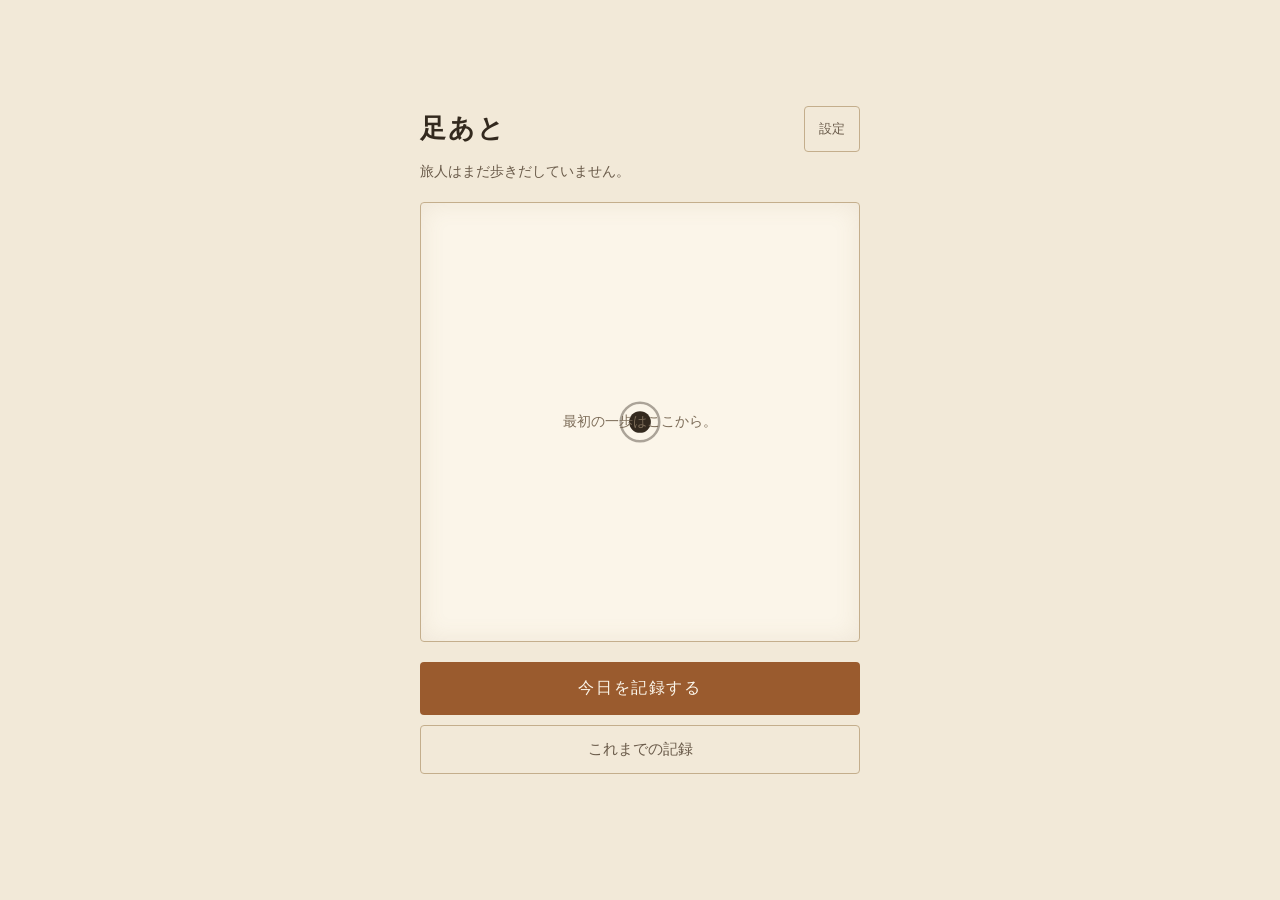
==== ashiato/index.html @ a390a747 "ashiato（足あと・地図型日記）を追加 書いた内容が地図の形になる日記アプリ。 localStorage完結、SVG描画。  - タグごとに進む方角が決まる（地図の形が生活の偏りを表す） - 文字" ====
<!DOCTYPE html>
<html lang="ja">
<head>
<meta charset="UTF-8">
<meta name="viewport" content="width=device-width, initial-scale=1.0">
<meta name="theme-color" content="#F2E9D8">
<title>足あと</title>
<meta name="description" content="今日の出来事を短く書くと、地図の上を旅人が進みます。書いた内容がそのまま地図の形になる日記。">

<meta property="og:type" content="website">
<meta property="og:title" content="足あと">
<meta property="og:description" content="今日の出来事を短く書くと、地図の上を旅人が進みます。書いた内容がそのまま地図の形になる日記。">
<meta property="og:url" content="https://denty1778.github.io/ashiato/">
<meta property="og:site_name" content="足あと">
<meta property="og:locale" content="ja_JP">
<meta name="twitter:card" content="summary">

<link rel="stylesheet" href="style.css">
</head>
<body>

  <main class="stage">

    <!-- 地図（ホーム） -->
    <section id="screen-map" class="screen is-active">
      <div class="map-head">
        <div>
          <h1>足あと</h1>
          <p class="traveler" id="traveler">旅人はまだ歩きだしていません。</p>
        </div>
        <button type="button" class="icon-text-btn" id="go-settings">設定</button>
      </div>

      <div class="map-frame">
        <svg id="map" viewBox="0 0 100 100" role="img" aria-label="これまでの足あとの地図"></svg>
        <p class="map-empty" id="map-empty">最初の一歩はここから。</p>
      </div>

      <p class="stat" id="stat"></p>

      <button type="button" class="primary-btn" id="go-write">今日を記録する</button>
      <button type="button" class="ghost-btn" id="go-list">これまでの記録</button>
    </section>

    <!-- 記録 -->
    <section id="screen-write" class="screen">
      <button type="button" class="back-btn" data-back="map">← もどる</button>
      <h2 id="write-title">今日の出来事</h2>
      <p class="date" id="write-date"></p>

      <form id="write-form">
        <textarea id="input-text" rows="5" maxlength="400" placeholder="なにがありましたか。ひとことでも構いません。"></textarea>
        <p class="counter" id="counter">0文字</p>

        <span class="label">タグ（方角が決まります）</span>
        <div class="tag-picker" id="tag-picker"></div>

        <div class="tag-add">
          <input type="text" id="new-tag" maxlength="12" placeholder="タグを追加" autocomplete="off">
          <button type="button" id="add-tag" class="sub-btn">追加</button>
        </div>

        <p class="error" id="write-error" hidden></p>
        <button type="submit" class="primary-btn" id="write-btn">記録する</button>
      </form>
    </section>

    <!-- 記録したあと -->
    <section id="screen-done" class="screen">
      <h2 id="done-title">今日のぶん、進みました</h2>
      <p class="done-steps" id="done-steps"></p>
      <p class="done-note" id="done-note"></p>
      <button type="button" class="primary-btn" data-back="map">地図を見る</button>
    </section>

    <!-- ランドマーク詳細 -->
    <section id="screen-detail" class="screen">
      <button type="button" class="back-btn" data-back="map">← 地図へ</button>
      <p class="detail-type" id="detail-type"></p>
      <h2 id="detail-date"></h2>
      <div class="detail-tags" id="detail-tags"></div>
      <p class="detail-text" id="detail-text"></p>
    </section>

    <!-- 一覧 -->
    <section id="screen-list" class="screen">
      <button type="button" class="back-btn" data-back="map">← もどる</button>
      <h2>これまでの記録 <span class="count" id="list-count"></span></h2>
      <div id="entry-list" class="entry-list"></div>
    </section>

    <!-- 設定 -->
    <section id="screen-settings" class="screen">
      <button type="button" class="back-btn" data-back="map">← もどる</button>
      <h2>設定</h2>

      <div class="setting-group">
        <h3 class="setting-title">タグと方角</h3>
        <p class="setting-note">タグごとに進む方角が決まっています。地図の形は、どのタグをよく使うかで変わります。</p>
        <div id="tag-manage" class="tag-manage"></div>
        <div class="tag-add">
          <input type="text" id="new-tag-2" maxlength="12" placeholder="タグを追加" autocomplete="off">
          <button type="button" id="add-tag-2" class="sub-btn">追加</button>
        </div>
      </div>

      <div class="setting-group">
        <h3 class="setting-title">データ</h3>
        <p class="setting-note" id="storage-note"></p>
        <div class="backup-btns">
          <button type="button" class="sub-btn" id="export-btn">バックアップを保存</button>
          <button type="button" class="sub-btn" id="import-btn">バックアップから復元</button>
          <input type="file" accept="application/json,.json" id="file-import" hidden>
        </div>
        <p class="backup-result" id="backup-result" hidden></p>
      </div>
    </section>

  </main>

  <script src="script.js"></script>
</body>
</html>
---- ashiato/style.css ----
:root {
  --bg: #F2E9D8;
  --paper: #FBF5E9;
  --card: #FFFDF7;
  --text: #33291E;
  --text-dim: #6A5B4A;
  --text-faint: #7C6C58;
  --accent: #9A5B2E;
  --accent-hover: #7E4922;
  --line: #DCCDB2;
  --line-strong: #C4AE8C;
  --on-accent: #FBF5E9;
  --wrong: #A8434B;
  --ok: #3E7A5E;
}

* {
  box-sizing: border-box;
}

html,
body {
  height: 100%;
}

body {
  margin: 0;
  background: var(--bg);
  color: var(--text);
  font-family: "Hiragino Mincho ProN", "Yu Mincho", YuMincho, serif;
  font-size: 16px;
  line-height: 1.8;
  -webkit-font-smoothing: antialiased;
}

.stage {
  min-height: 100%;
  display: flex;
  justify-content: center;
  align-items: center;
  padding: 28px 20px 48px;
}

.screen {
  display: none;
  width: 100%;
  max-width: 440px;
}

.screen.is-active {
  display: block;
}

/* ---------- 共通 ---------- */

h1 {
  font-size: 26px;
  font-weight: 600;
  letter-spacing: 0.08em;
  margin: 0;
}

h2 {
  font-size: 20px;
  font-weight: 600;
  margin: 0 0 8px;
}

h3 {
  margin: 0;
}

.count {
  font-family: system-ui, sans-serif;
  font-size: 12px;
  font-weight: 400;
  color: var(--text-faint);
  margin-left: 4px;
}

.date {
  font-family: system-ui, sans-serif;
  font-size: 12px;
  letter-spacing: 0.14em;
  color: var(--text-faint);
  margin: 0 0 20px;
}

.label {
  display: block;
  font-family: system-ui, sans-serif;
  font-size: 12px;
  color: var(--text-dim);
  margin: 24px 0 10px;
}

.primary-btn {
  display: block;
  width: 100%;
  margin-top: 20px;
  padding: 16px;
  background: var(--accent);
  border: none;
  border-radius: 4px;
  color: var(--on-accent);
  font-family: inherit;
  font-size: 16px;
  letter-spacing: 0.1em;
  cursor: pointer;
  transition: background 0.2s ease;
}

.primary-btn:hover,
.primary-btn:focus-visible {
  background: var(--accent-hover);
  outline: none;
}

.ghost-btn {
  display: block;
  width: 100%;
  margin-top: 10px;
  padding: 14px;
  background: none;
  border: 1px solid var(--line-strong);
  border-radius: 4px;
  color: var(--text-dim);
  font-family: inherit;
  font-size: 15px;
  cursor: pointer;
  transition: border-color 0.2s ease, color 0.2s ease;
}

.ghost-btn:hover,
.ghost-btn:focus-visible {
  border-color: var(--accent);
  color: var(--text);
  outline: none;
}

.sub-btn {
  flex-shrink: 0;
  padding: 13px 16px;
  background: none;
  border: 1px solid var(--line-strong);
  border-radius: 4px;
  color: var(--text-dim);
  font-family: inherit;
  font-size: 14px;
  cursor: pointer;
  transition: border-color 0.2s ease, color 0.2s ease;
}

.sub-btn:hover,
.sub-btn:focus-visible {
  border-color: var(--accent);
  color: var(--text);
  outline: none;
}

.back-btn {
  display: inline-block;
  margin: 0 0 18px -10px;
  padding: 13px 10px;
  background: none;
  border: none;
  color: var(--text-faint);
  font-family: inherit;
  font-size: 14px;
  cursor: pointer;
  transition: color 0.2s ease;
}

.back-btn:hover,
.back-btn:focus-visible {
  color: var(--text-dim);
  outline: none;
}

.icon-text-btn {
  flex-shrink: 0;
  padding: 13px 14px;
  background: none;
  border: 1px solid var(--line-strong);
  border-radius: 4px;
  color: var(--text-dim);
  font-family: inherit;
  font-size: 13px;
  cursor: pointer;
  transition: border-color 0.2s ease, color 0.2s ease;
}

.icon-text-btn:hover,
.icon-text-btn:focus-visible {
  border-color: var(--accent);
  color: var(--text);
  outline: none;
}

.error {
  color: var(--wrong);
  font-family: system-ui, sans-serif;
  font-size: 13px;
  margin: 12px 0 0;
}

/* ---------- 地図 ---------- */

.map-head {
  display: flex;
  align-items: flex-start;
  justify-content: space-between;
  gap: 12px;
  margin-bottom: 18px;
}

.traveler {
  font-size: 14px;
  color: var(--text-dim);
  margin: 6px 0 0;
}

.map-frame {
  position: relative;
  background: var(--paper);
  border: 1px solid var(--line-strong);
  border-radius: 4px;
  padding: 10px;
  box-shadow: inset 0 0 24px rgba(150, 120, 80, 0.12);
}

#map {
  display: block;
  width: 100%;
  height: auto;
  aspect-ratio: 1 / 1;
}

.map-empty {
  position: absolute;
  inset: 0;
  display: flex;
  align-items: center;
  justify-content: center;
  color: var(--text-faint);
  font-size: 14px;
  margin: 0;
  pointer-events: none;
}

.stat {
  font-family: system-ui, sans-serif;
  font-size: 12px;
  letter-spacing: 0.08em;
  color: var(--text-faint);
  text-align: right;
  margin: 10px 0 0;
}

.landmark-hit {
  cursor: pointer;
}

/* ---------- 記録 ---------- */

textarea {
  width: 100%;
  padding: 14px;
  background: var(--card);
  border: 1px solid var(--line-strong);
  border-radius: 4px;
  color: var(--text);
  font-family: inherit;
  font-size: 16px;
  line-height: 1.9;
  resize: vertical;
  transition: border-color 0.2s ease;
}

textarea:focus {
  border-color: var(--accent);
  outline: none;
}

textarea::placeholder {
  color: var(--text-faint);
}

.counter {
  font-family: system-ui, sans-serif;
  font-size: 12px;
  color: var(--text-faint);
  text-align: right;
  margin: 6px 0 0;
}

.tag-picker {
  display: flex;
  flex-wrap: wrap;
  gap: 8px;
}

.tag-chip {
  display: flex;
  align-items: center;
  gap: 8px;
  min-height: 44px;
  padding: 8px 14px;
  background: var(--card);
  border: 1px solid var(--line-strong);
  border-radius: 22px;
  color: var(--text-dim);
  font-family: inherit;
  font-size: 14px;
  cursor: pointer;
  transition: border-color 0.2s ease, color 0.2s ease, background 0.2s ease;
}

.tag-chip[aria-pressed="true"] {
  background: var(--paper);
  border-color: var(--accent);
  color: var(--text);
}

.tag-chip:hover,
.tag-chip:focus-visible {
  border-color: var(--accent);
  outline: none;
}

.tag-dot {
  width: 10px;
  height: 10px;
  border-radius: 50%;
  flex-shrink: 0;
}

.tag-dir {
  font-family: system-ui, sans-serif;
  font-size: 11px;
  color: var(--text-faint);
}

.tag-add {
  display: flex;
  gap: 8px;
  margin-top: 12px;
}

.tag-add input {
  flex: 1;
  min-width: 0;
  padding: 13px 12px;
  background: var(--card);
  border: 1px solid var(--line-strong);
  border-radius: 4px;
  color: var(--text);
  font-family: inherit;
  font-size: 16px;
}

.tag-add input:focus {
  border-color: var(--accent);
  outline: none;
}

/* ---------- 記録したあと ---------- */

#screen-done {
  text-align: center;
}

.done-steps {
  font-size: 44px;
  line-height: 1.2;
  color: var(--accent);
  margin: 24px 0 4px;
}

.done-steps span {
  font-size: 18px;
  margin-left: 4px;
}

.done-note {
  color: var(--text-dim);
  font-size: 14px;
  margin: 0 0 8px;
}

/* ---------- ランドマーク詳細 ---------- */

.detail-type {
  font-family: system-ui, sans-serif;
  font-size: 12px;
  letter-spacing: 0.16em;
  color: var(--accent);
  margin: 0 0 4px;
}

.detail-tags {
  display: flex;
  flex-wrap: wrap;
  gap: 6px;
  margin-bottom: 16px;
}

.detail-text {
  white-space: pre-wrap;
  overflow-wrap: anywhere;
  margin: 0;
}

.tag-mark {
  display: inline-flex;
  align-items: center;
  gap: 6px;
  padding: 3px 10px;
  border: 1px solid var(--line);
  border-radius: 20px;
  font-family: system-ui, sans-serif;
  font-size: 12px;
  color: var(--text-dim);
}

/* ---------- 一覧 ---------- */

.entry-list {
  display: flex;
  flex-direction: column;
  gap: 12px;
  max-height: 62vh;
  overflow-y: auto;
}

.entry {
  background: var(--card);
  border: 1px solid var(--line);
  border-radius: 4px;
  padding: 14px;
}

.entry-date {
  font-family: system-ui, sans-serif;
  font-size: 11px;
  letter-spacing: 0.12em;
  color: var(--text-faint);
  margin: 0 0 6px;
}

.entry-text {
  font-size: 15px;
  margin: 0 0 10px;
  white-space: pre-wrap;
  overflow-wrap: anywhere;
}

.empty {
  color: var(--text-faint);
  font-size: 14px;
  text-align: center;
  padding: 32px 0;
  margin: 0;
}

/* ---------- 設定 ---------- */

.setting-group {
  margin-bottom: 36px;
}

.setting-title {
  font-size: 15px;
  font-weight: 600;
  color: var(--text-dim);
  margin-bottom: 8px;
}

.setting-note {
  font-family: system-ui, sans-serif;
  font-size: 12px;
  color: var(--text-faint);
  margin: 0 0 14px;
}

.tag-manage {
  display: flex;
  flex-direction: column;
  gap: 8px;
}

.tag-row {
  display: flex;
  align-items: center;
  gap: 12px;
  padding: 12px 14px;
  background: var(--card);
  border: 1px solid var(--line);
  border-radius: 4px;
}

.tag-row .tag-name {
  flex: 1;
  min-width: 0;
}

.tag-row .tag-dir {
  flex-shrink: 0;
}

.del-btn {
  flex-shrink: 0;
  width: 44px;
  height: 44px;
  background: none;
  border: 1px solid var(--line-strong);
  border-radius: 4px;
  color: var(--text-faint);
  font-family: inherit;
  font-size: 13px;
  cursor: pointer;
  transition: border-color 0.2s ease, color 0.2s ease;
}

.del-btn:hover,
.del-btn:focus-visible {
  border-color: var(--wrong);
  color: var(--wrong);
  outline: none;
}

.backup-btns {
  display: flex;
  gap: 8px;
}

.backup-btns .sub-btn {
  flex: 1;
}

.backup-result {
  font-family: system-ui, sans-serif;
  font-size: 13px;
  color: var(--ok);
  margin: 12px 0 0;
}

.backup-result.is-error {
  color: var(--wrong);
}

@media (prefers-reduced-motion: reduce) {
  * {
    transition: none !important;
  }
}
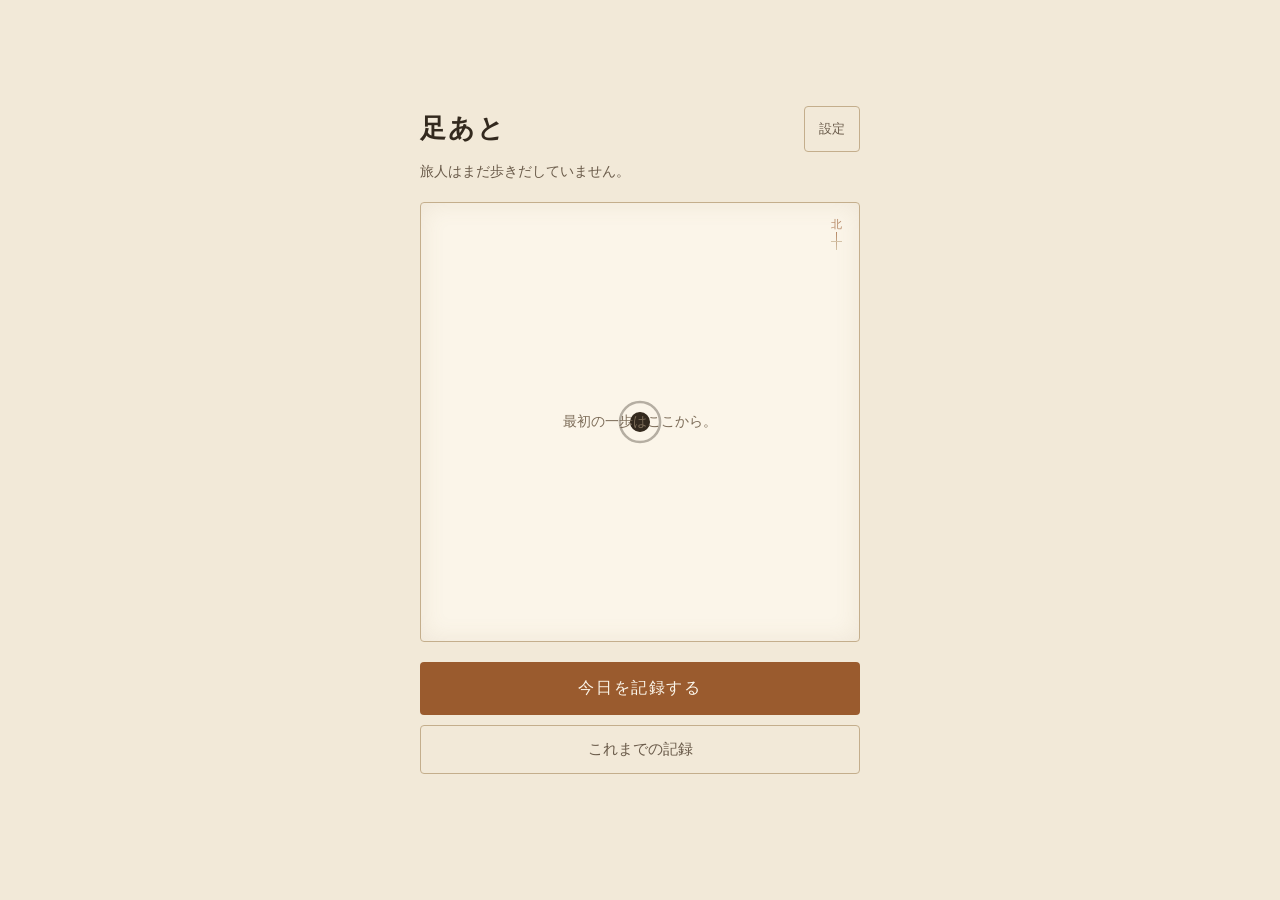
==== commit 53237ab8: "地図を古地図風の描き方に変えた イラスト素材は使わず、古い地図の記号をSVGで手続き的に描く方式。  - 道を二重線に（下に縁、上にタグの色）。途中を少し横にずらして直線に見せない - 道のわきに山と" ====
--- a/ashiato/index.html
+++ b/ashiato/index.html
@@ -33,6 +33,10 @@
 
       <div class="map-frame">
         <svg id="map" viewBox="0 0 100 100" role="img" aria-label="これまでの足あとの地図"></svg>
+        <div class="compass" aria-hidden="true">
+          <span class="compass-n">北</span>
+          <span class="compass-needle"></span>
+        </div>
         <p class="map-empty" id="map-empty">最初の一歩はここから。</p>
       </div>
 
--- a/ashiato/style.css
+++ b/ashiato/style.css
@@ -236,6 +236,40 @@
   aspect-ratio: 1 / 1;
 }
 
+.compass {
+  position: absolute;
+  top: 16px;
+  right: 16px;
+  display: flex;
+  flex-direction: column;
+  align-items: center;
+  gap: 2px;
+  pointer-events: none;
+  opacity: 0.7;
+}
+
+.compass-n {
+  font-size: 11px;
+  letter-spacing: 0.1em;
+  color: var(--accent);
+  line-height: 1;
+}
+
+.compass-needle {
+  width: 1px;
+  height: 18px;
+  background: linear-gradient(to bottom, var(--accent), var(--line-strong));
+}
+
+.compass-needle::after {
+  content: "";
+  display: block;
+  width: 11px;
+  height: 1px;
+  background: var(--line-strong);
+  margin: 9px 0 0 -5px;
+}
+
 .map-empty {
   position: absolute;
   inset: 0;
